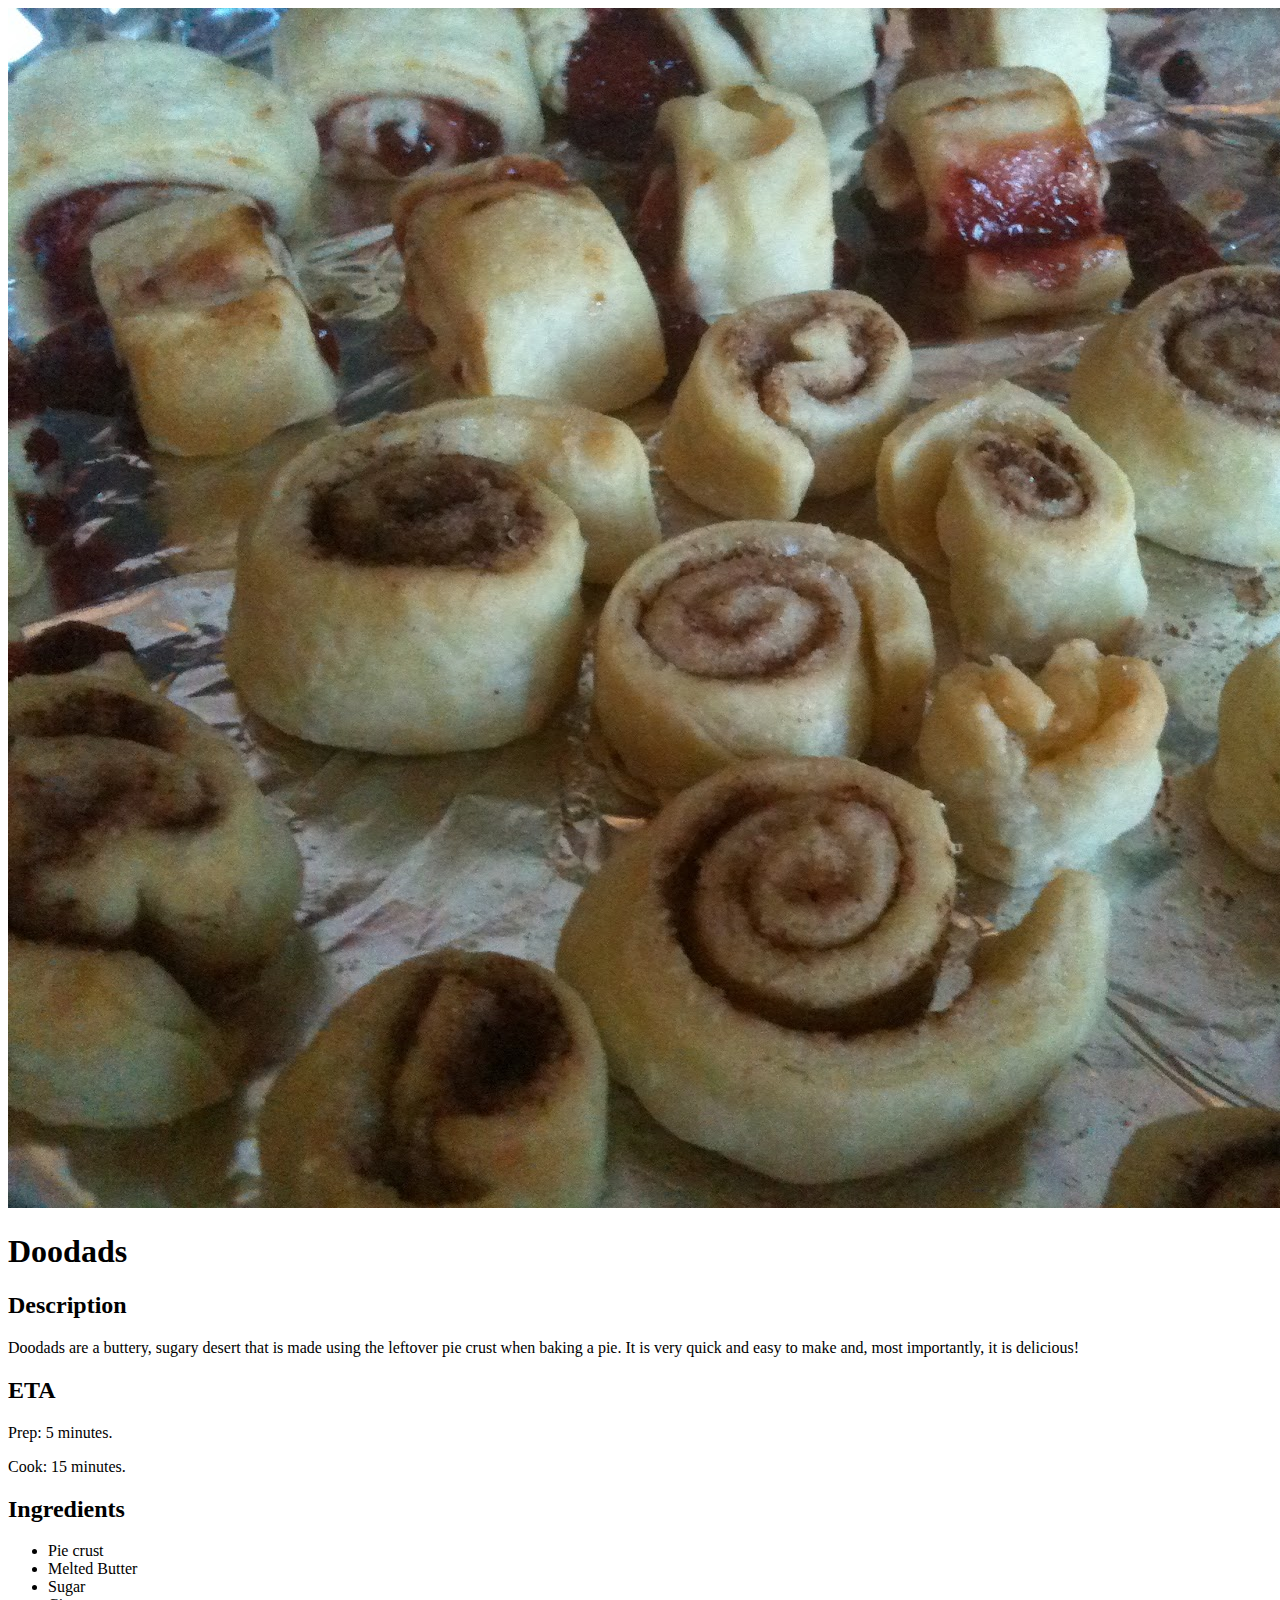
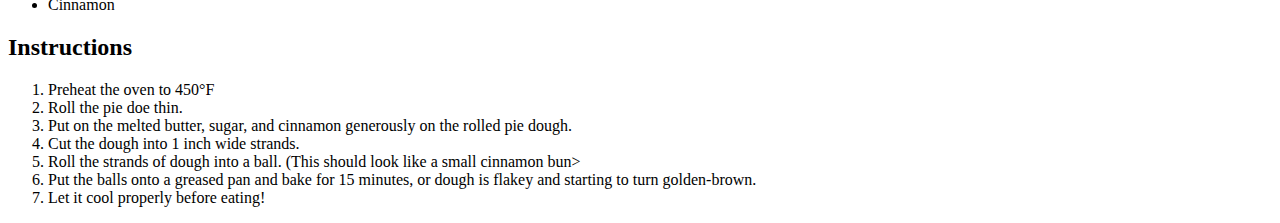
==== recipes/doodads.html @ bdb24d8c "Inital upload" ====
<!DOCTYPE html>

<html lang="en">
  <head>
    <meta charset="UTF-8">
    <title>Doodads</title>
  </head>

  <body>
    <img src="../images/Doodads.JPG", alt="Doodads Fresh Out the Oven">
    <h1>Doodads</h1>
    <h2>Description</h2>
    <p>Doodads are a buttery, sugary desert that is made using the leftover pie
    crust when baking a pie. It is very quick and easy to make and, most
    importantly, it is delicious!</p>
    <h2>ETA</h2>
    <p>Prep: 5 minutes.</p>
    <p>Cook: 15 minutes.</p>
    <h2>Ingredients</h2>
    <ul>
      <li>Pie crust</li>
      <li>Melted Butter</li>
      <li>Sugar</li>
      <li>Cinnamon</li>
    </ul>
    <h2>Instructions</h2>
    <ol>
      <li>Preheat the oven to 450°F</li>
      <li>Roll the pie doe thin.</li>
      <li>Put on the melted butter, sugar, and cinnamon generously on the rolled pie dough.</li>
      <li>Cut the dough into 1 inch wide strands.</li>
      <li>Roll the strands of dough into a ball. (This should look like a small cinnamon bun></li>
      <li>Put the balls onto a greased pan and bake for 15 minutes, or dough is flakey and starting to turn golden-brown.</li>
      <li>Let it cool properly before eating!</li>
    </ol>
  </body>
</html>
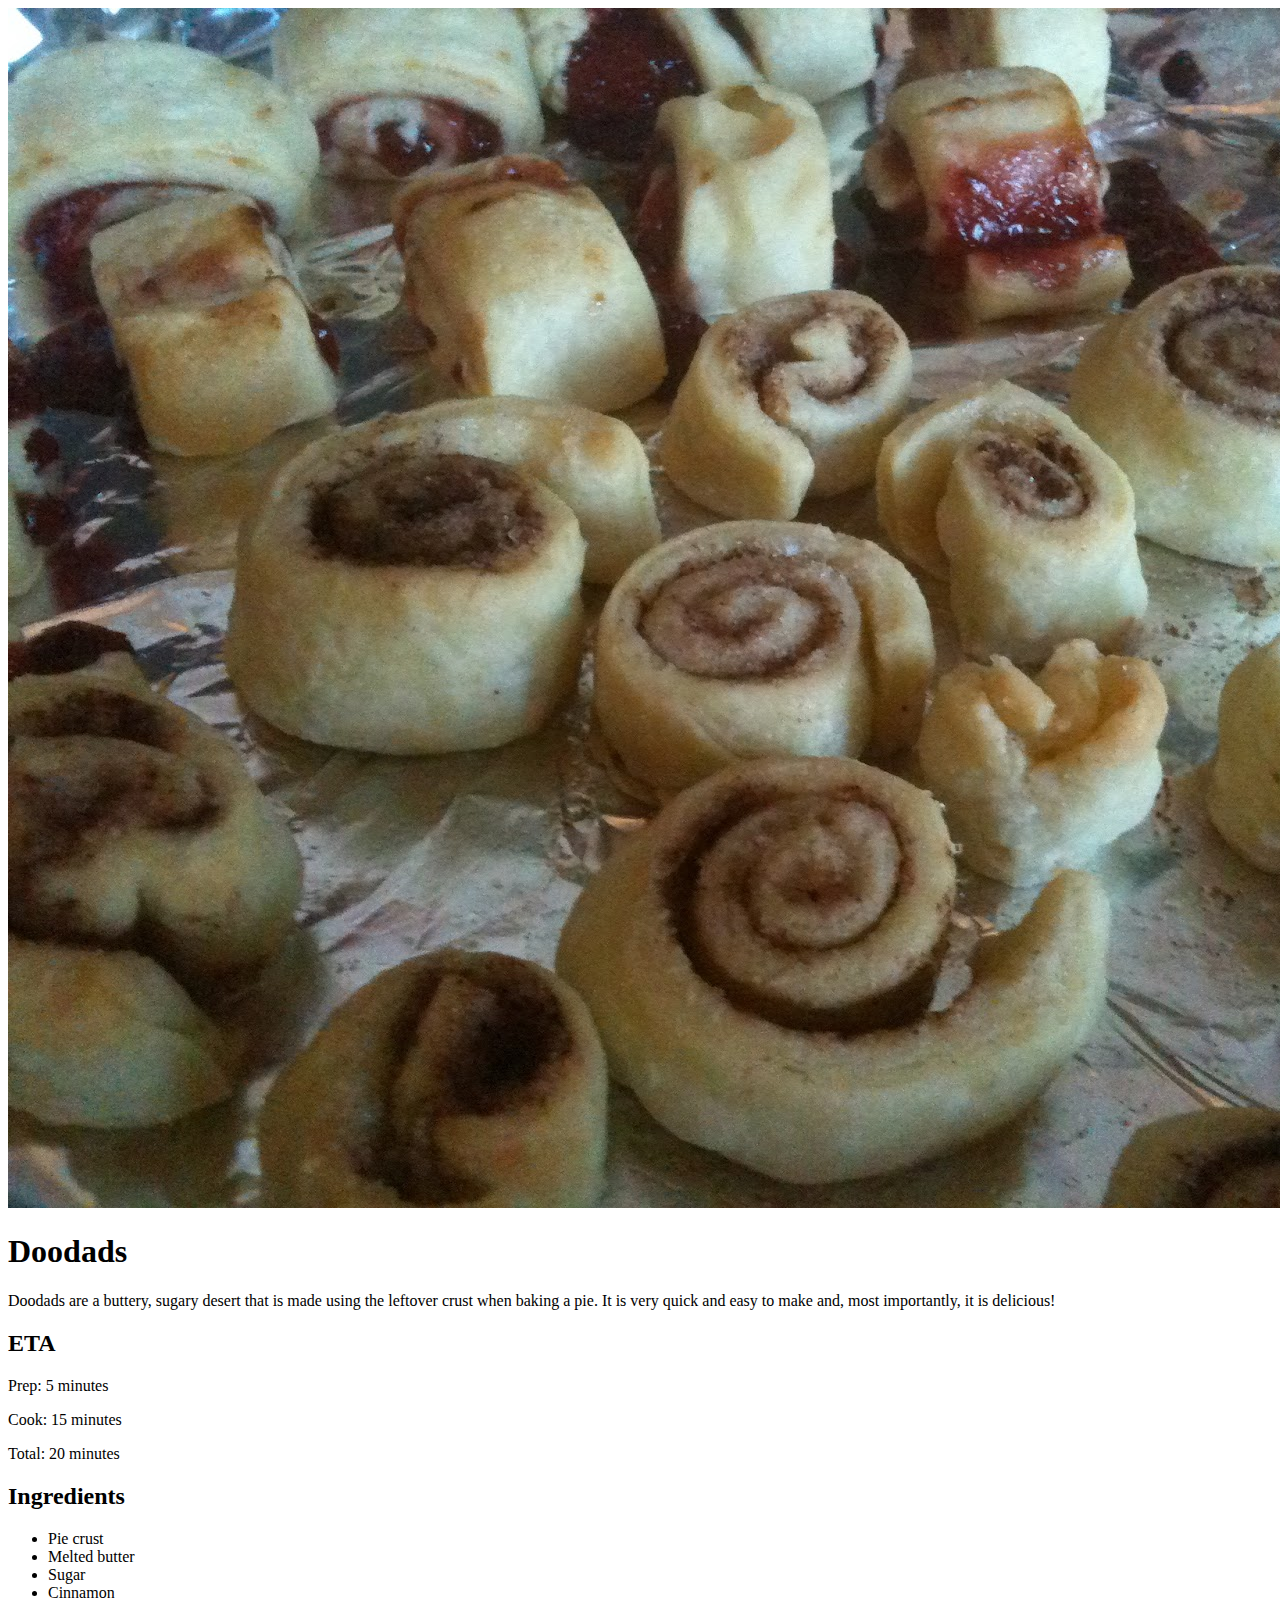
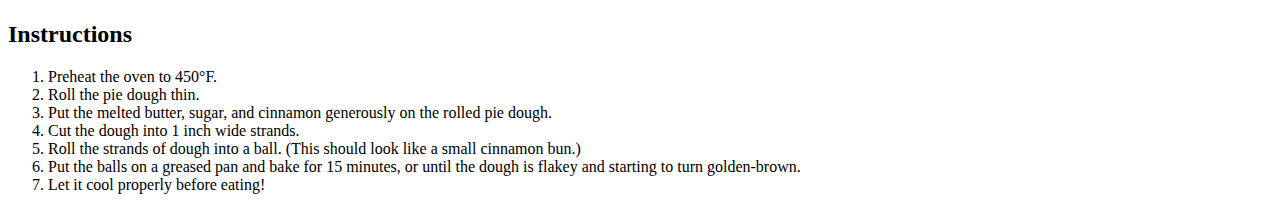
==== commit 49a4ef5e: "Rework wording for doodad, pasta, and spezi recipes" ====
--- a/recipes/doodads.html
+++ b/recipes/doodads.html
@@ -9,28 +9,28 @@
   <body>
     <img src="../images/Doodads.JPG", alt="Doodads Fresh Out the Oven">
     <h1>Doodads</h1>
-    <h2>Description</h2>
-    <p>Doodads are a buttery, sugary desert that is made using the leftover pie
+    <p>Doodads are a buttery, sugary desert that is made using the leftover
     crust when baking a pie. It is very quick and easy to make and, most
     importantly, it is delicious!</p>
     <h2>ETA</h2>
-    <p>Prep: 5 minutes.</p>
-    <p>Cook: 15 minutes.</p>
+    <p>Prep: 5 minutes</p>
+    <p>Cook: 15 minutes</p>
+    <p>Total: 20 minutes</p>
     <h2>Ingredients</h2>
     <ul>
       <li>Pie crust</li>
-      <li>Melted Butter</li>
+      <li>Melted butter</li>
       <li>Sugar</li>
       <li>Cinnamon</li>
     </ul>
     <h2>Instructions</h2>
     <ol>
-      <li>Preheat the oven to 450°F</li>
-      <li>Roll the pie doe thin.</li>
-      <li>Put on the melted butter, sugar, and cinnamon generously on the rolled pie dough.</li>
+      <li>Preheat the oven to 450°F.</li>
+      <li>Roll the pie dough thin.</li>
+      <li>Put the melted butter, sugar, and cinnamon generously on the rolled pie dough.</li>
       <li>Cut the dough into 1 inch wide strands.</li>
-      <li>Roll the strands of dough into a ball. (This should look like a small cinnamon bun></li>
-      <li>Put the balls onto a greased pan and bake for 15 minutes, or dough is flakey and starting to turn golden-brown.</li>
+      <li>Roll the strands of dough into a ball. (This should look like a small cinnamon bun.)</li>
+      <li>Put the balls on a greased pan and bake for 15 minutes, or until the dough is flakey and starting to turn golden-brown.</li>
       <li>Let it cool properly before eating!</li>
     </ol>
   </body>
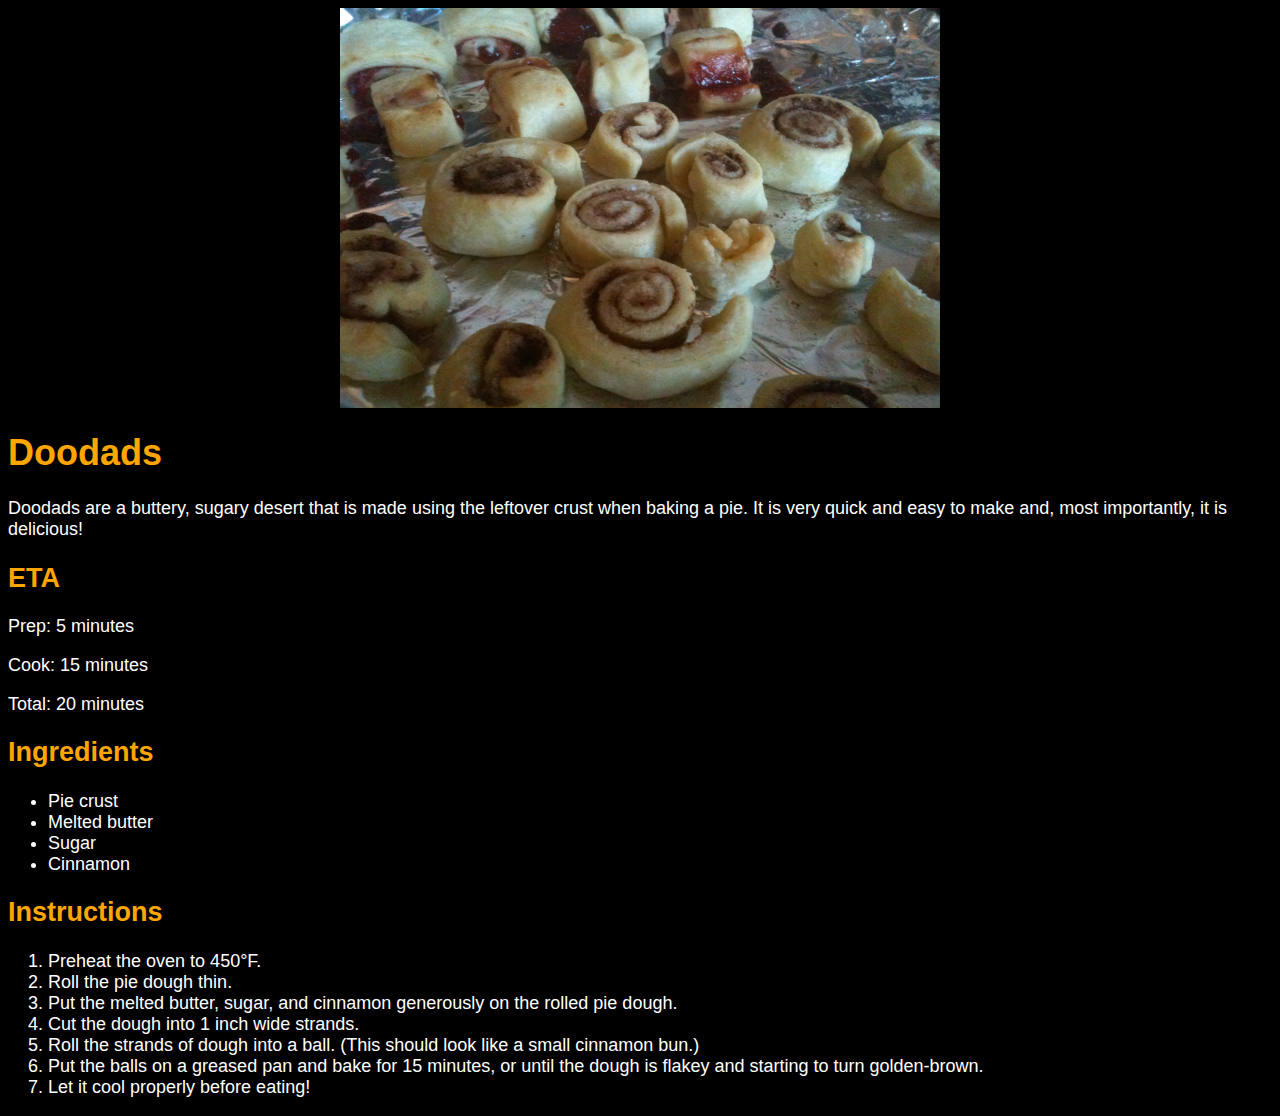
==== commit 30658791: "Add CSS styling" ====
--- a/recipes/doodads.html
+++ b/recipes/doodads.html
@@ -4,6 +4,7 @@
   <head>
     <meta charset="UTF-8">
     <title>Doodads</title>
+    <link rel="stylesheet" href="../styles/styles.css">
   </head>
 
   <body>
--- a/styles/styles.css
+++ b/styles/styles.css
@@ -0,0 +1,20 @@
+body {
+  font-family: Arial, Helvetica, sans-serif;
+
+  background-color: black;
+  color: orange;
+  font-size: 18px;
+}
+
+img {
+  width: 600px;
+  height: 400px;
+
+  margin: auto;
+  display: block;
+}
+
+p,
+li {
+  color: white;
+}
